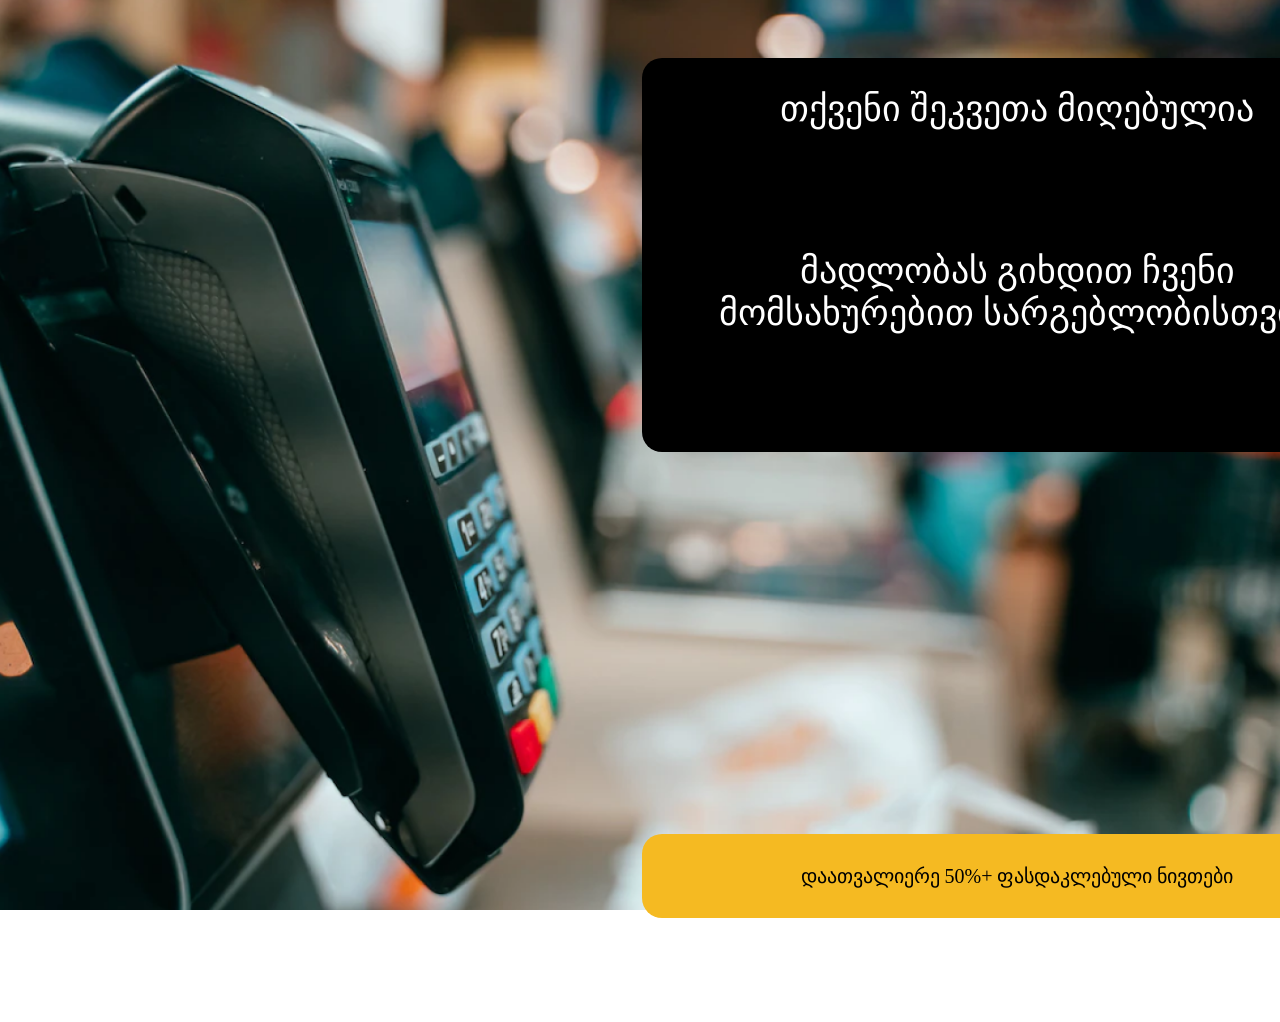
==== action.html @ 67b31456 "homework 9" ====
<!DOCTYPE html>
<html lang="en">
<head>
    <meta charset="UTF-8">
    <meta http-equiv="X-UA-Compatible" content="IE=edge">
    <meta name="viewport" content="width=device-width, initial-scale=1.0">
    <link rel="stylesheet" href="style/style.css">
    <title>order form</title>
</head>
<body>
    <header></header>
    <main>
        <div class="success">
            <div class="text">
                <p class="satauri1">თქვენი შეკვეთა მიღებულია</p>
                <p class="satauri2"></p>
                <p class="thanks">მადლობას გიხდით ჩვენი მომსახურებით სარგებლობისთვის</p>
                <div class="items">
                    <p class="look">დაათვალიერე 50%+ ფასდაკლებული ნივთები</p>
                </div>
                <div class="space"></div>
            </div>
        </div>
    </main>
    <footer></footer>
</body>
</html>
---- style/style.css ----
*{
    margin: 0;
    padding: 0;
    box-sizing: border-box;
    list-style-type: none;
    text-decoration: none;
    font-size: 12px;
}
body{
    background-image: url(../img/bg.png);
    background-repeat: no-repeat;
    background-size: cover;
    /* background-position-y: -304px; */
}
.satauri{
    width: 662px;
    height: 100px;
    /* padding: 24px; */
    background-color: #000000;
    border-radius: 20px;
    position: absolute;
    top: 82px;
    left: 800px;
}
.headline{
    color: #ffffff;
    font-size: 36px;
    text-align: center;
    padding: 24px;

}
#address{
    resize: none;
}

.registration{
    width: 662px;
    margin: 284px 800px;
}
.registration input, textarea{
    width: 100%;
    padding: 22px;
    background-color: rgba(255, 255, 255, 0.5);
    margin-bottom: 12px;
    outline: none;
    border: none;
    border-radius: 10px;
    border-bottom: 3px solid #ffffff;
    font-size: 20px;
    
}
#fname{
    margin-top: 22px;
    margin-bottom: 28px;
}
h3{
    font-size: 14px;
    color: #000000;
    margin-bottom: 12px;
   
}
#paycard, #paycash{
    width: 20%;
    margin-top: 52px;
    
}
.registration label{
    font-size: 20px;
}
#order{
    margin-top: 70px;
    background-color: #01AF8C;
    border-bottom: 3px solid #000000;
}
#order:hover{
    background-color: #0da083;
    cursor: pointer;
}
.success{
    width: 750px;
    height: 394px;
    background-color: #000000;
    border-radius: 20px;
    position: absolute;
    top: 58px;
    left: 642px;
}
.satauri1, .satauri2, .thanks, .look{
    font-size: 36px;
    color: #ffffff;
    padding: 30px;
    text-align: center;
}
.look{
    font-size: 20px;
}
.items{
    width: 750px;
    background-color: #F5BA22;
    margin-top: 470px;
    border-radius: 20px;
}
.items:hover{
    background-color: #d79b04;
    cursor: pointer;
}
.look{
    font-size: 20px;
    color: #000000;
}
.space{
    height: 104px;
}
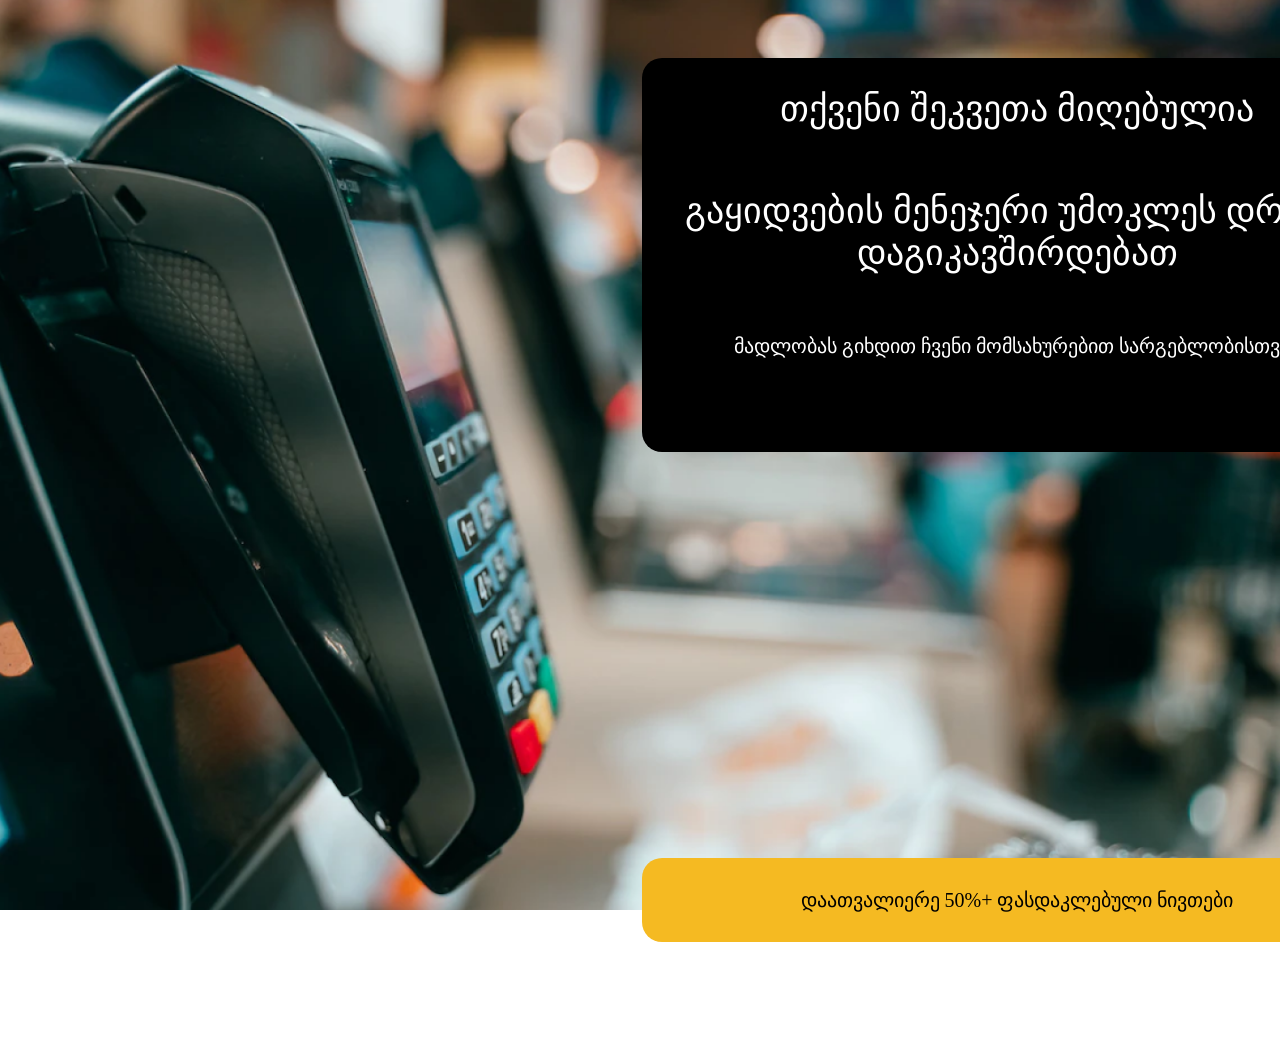
==== commit 640ad265: "homework 9" ====
--- a/action.html
+++ b/action.html
@@ -13,7 +13,12 @@
         <div class="success">
             <div class="text">
                 <p class="satauri1">თქვენი შეკვეთა მიღებულია</p>
-                <p class="satauri2"></p>
+                <p class="satauri2">
+
+                    გაყიდვების მენეჯერი უმოკლეს დროში
+                    დაგიკავშირდებათ
+                    
+                   </p>
                 <p class="thanks">მადლობას გიხდით ჩვენი მომსახურებით სარგებლობისთვის</p>
                 <div class="items">
                     <p class="look">დაათვალიერე 50%+ ფასდაკლებული ნივთები</p>
--- a/style/style.css
+++ b/style/style.css
@@ -91,7 +91,7 @@
     padding: 30px;
     text-align: center;
 }
-.look{
+.thanks{
     font-size: 20px;
 }
 .items{
